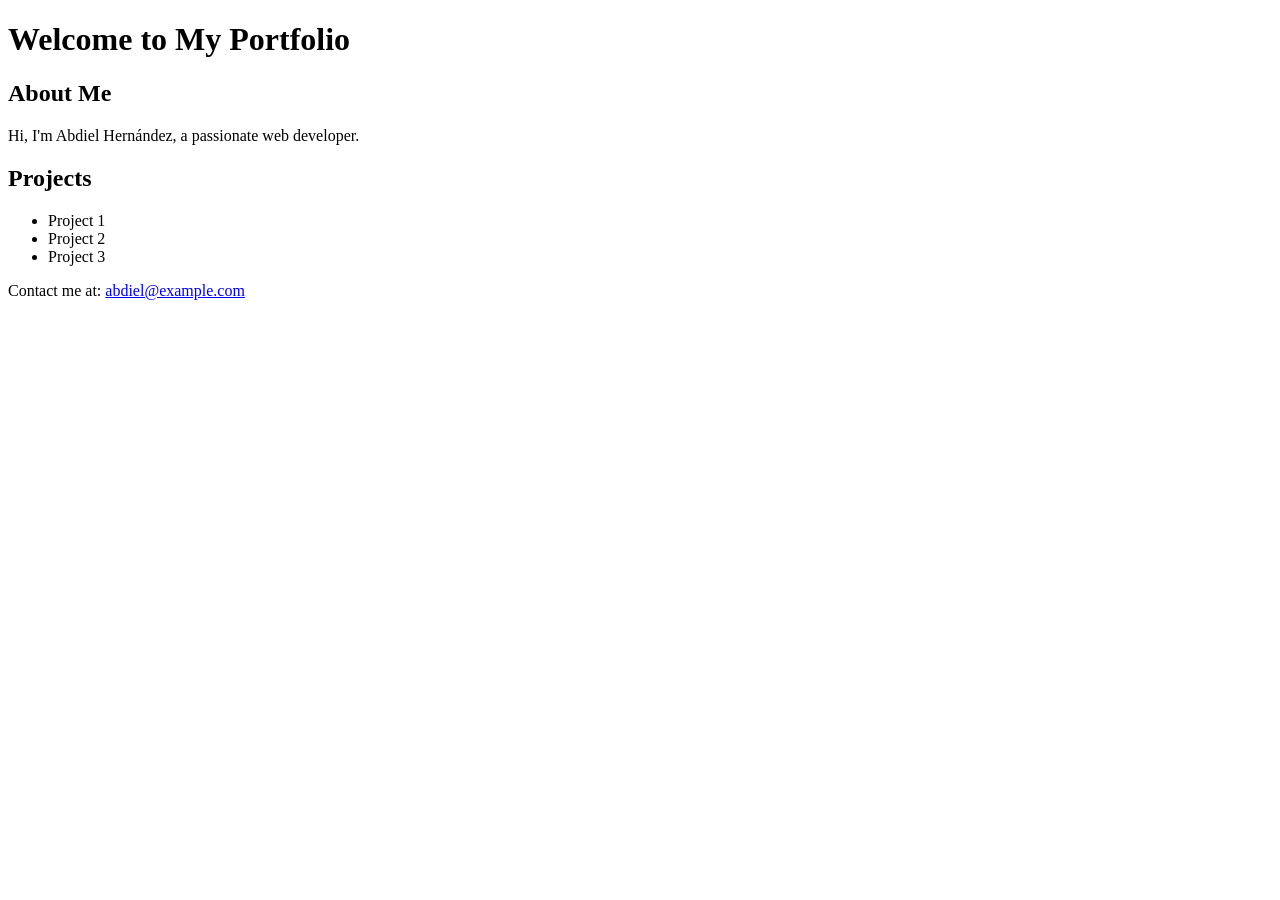
==== main.html @ af6ac1e0 "firts commit: estructura inicial del proyecto" ====
<!DOCTYPE html>
<html lang="en">
<head>
    <meta charset="UTF-8">
    <meta name="viewport" content="width=device-width, initial-scale=1.0">
    <title>Portfolio - Abdiel Hernández</title>
</head>
<body>
    <header>
        <h1>Welcome to My Portfolio</h1>
    </header>
    <main>
        <section>
            <h2>About Me</h2>
            <p>Hi, I'm Abdiel Hernández, a passionate web developer.</p>
        </section>
        <section>
            <h2>Projects</h2>
            <ul>
                <li>Project 1</li>
                <li>Project 2</li>
                <li>Project 3</li>
            </ul>
        </section>
    </main>
    <footer>
        <p>Contact me at: <a href="mailto:abdiel@example.com">abdiel@example.com</a></p>
    </footer>
</body>
</html>
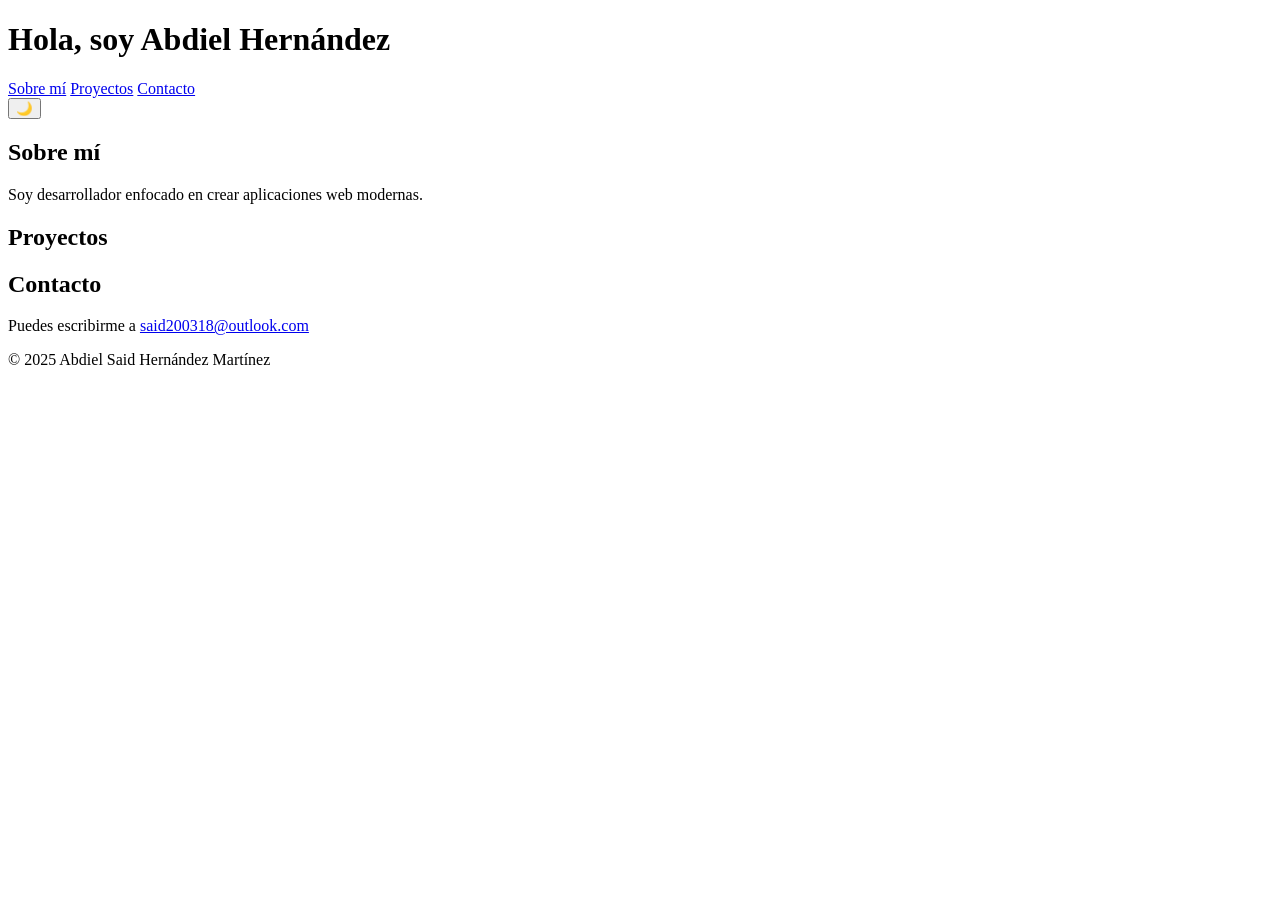
==== commit cf69b5bc: "second commit: Archivos necesarios" ====
--- a/main.html
+++ b/main.html
@@ -1,30 +1,41 @@
 <!DOCTYPE html>
-<html lang="en">
+<html lang="es">
 <head>
-    <meta charset="UTF-8">
-    <meta name="viewport" content="width=device-width, initial-scale=1.0">
-    <title>Portfolio - Abdiel Hernández</title>
+  <meta charset="UTF-8">
+  <meta name="viewport" content="width=device-width, initial-scale=1.0">
+  <title>Mi Portfolio</title>
+  <link rel="stylesheet" href="style.css">
 </head>
 <body>
-    <header>
-        <h1>Welcome to My Portfolio</h1>
-    </header>
-    <main>
-        <section>
-            <h2>About Me</h2>
-            <p>Hi, I'm Abdiel Hernández, a passionate web developer.</p>
-        </section>
-        <section>
-            <h2>Projects</h2>
-            <ul>
-                <li>Project 1</li>
-                <li>Project 2</li>
-                <li>Project 3</li>
-            </ul>
-        </section>
-    </main>
-    <footer>
-        <p>Contact me at: <a href="mailto:abdiel@example.com">abdiel@example.com</a></p>
-    </footer>
+  <header>
+    <h1>Hola, soy Abdiel Hernández</h1>
+    <nav>
+      <a href="#about">Sobre mí</a>
+      <a href="#projects">Proyectos</a>
+      <a href="#contact">Contacto</a>
+    </nav>
+    <button id="toggle-theme">🌙</button>
+  </header>
+
+  <section id="about">
+    <h2>Sobre mí</h2>
+    <p>Soy desarrollador enfocado en crear aplicaciones web modernas.</p>
+  </section>
+
+  <section id="projects">
+    <h2>Proyectos</h2>
+    <div id="project-list"></div>
+  </section>
+
+  <section id="contact">
+    <h2>Contacto</h2>
+    <p>Puedes escribirme a <a href="mailto:said200318@outlook.com">said200318@outlook.com</a></p>
+  </section>
+
+  <footer>
+    <p>© 2025 Abdiel Said Hernández Martínez</p>
+  </footer>
+
+  <script src="script.js"></script>
 </body>
-</html>+</html>
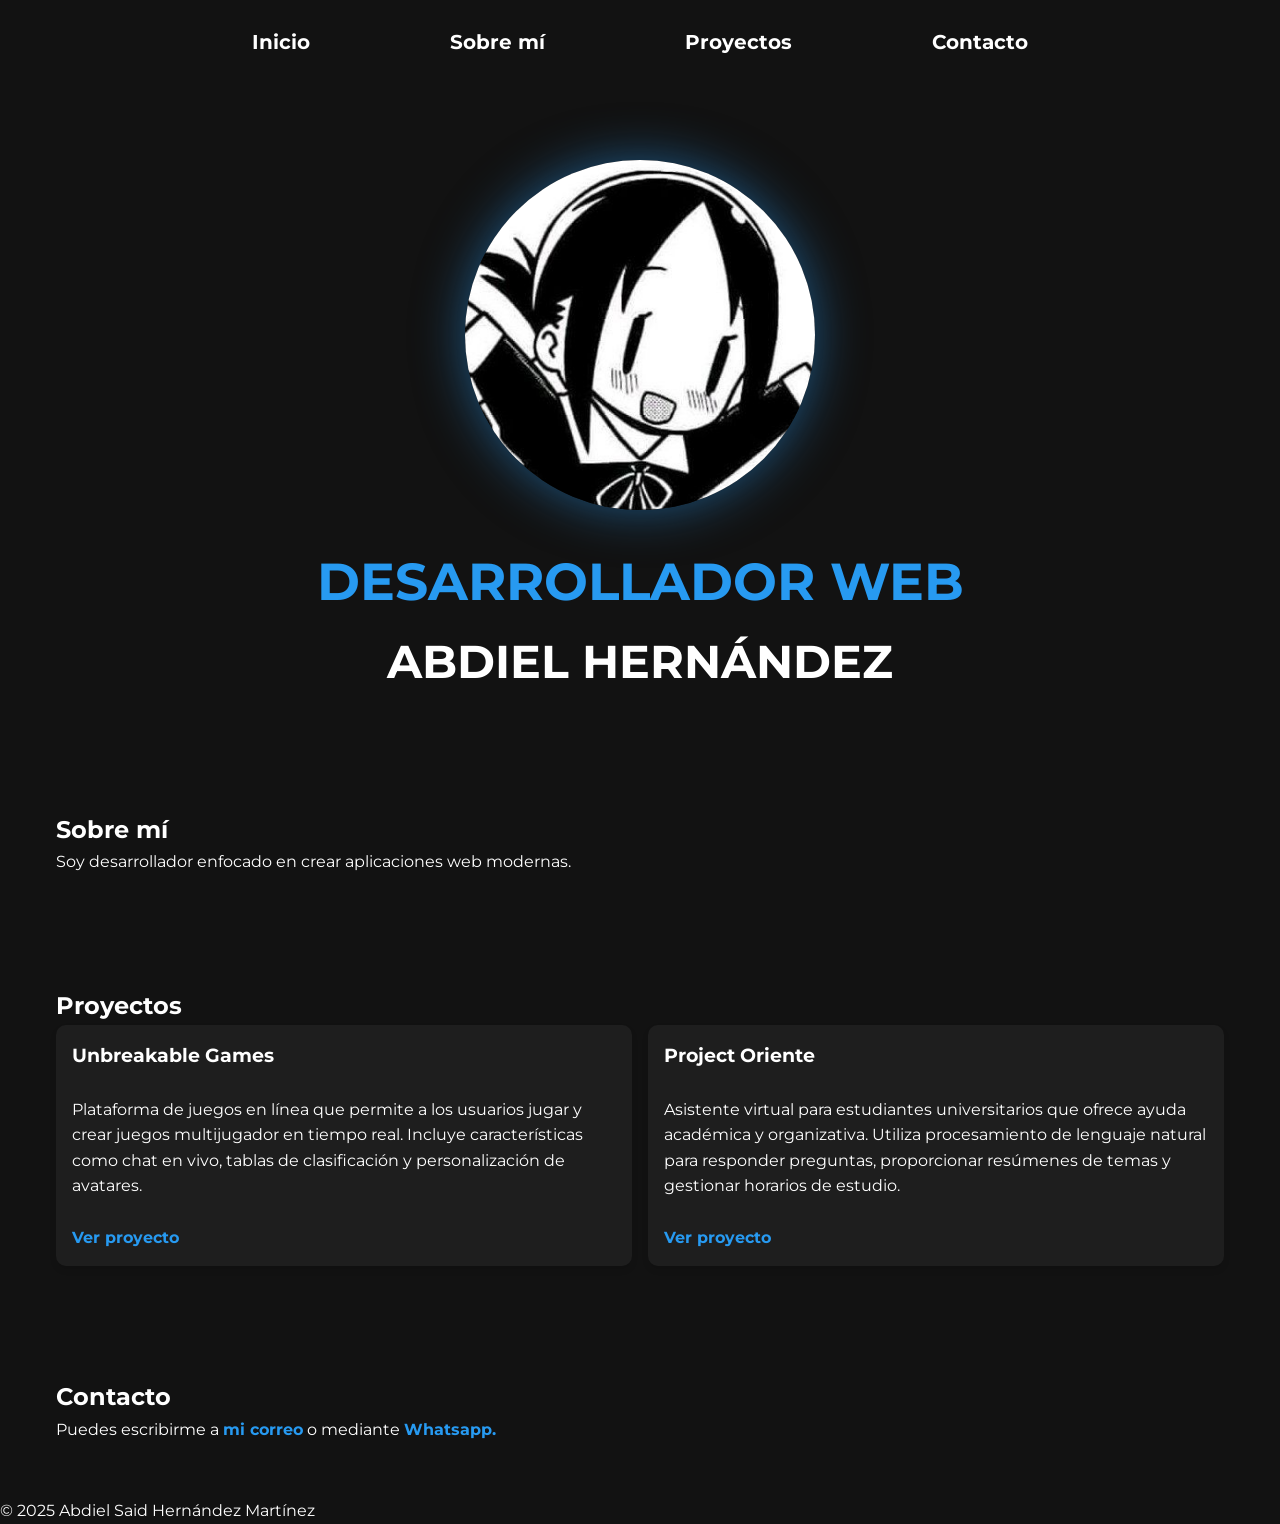
==== commit fb488131: "Cambio grande en todo el proyecto" ====
--- a/main.html
+++ b/main.html
@@ -5,17 +5,25 @@
   <meta name="viewport" content="width=device-width, initial-scale=1.0">
   <title>Mi Portfolio</title>
   <link rel="stylesheet" href="style.css">
+  <link rel="preconnect" href="https://fonts.googleapis.com">
+  <link rel="preconnect" href="https://fonts.gstatic.com" crossorigin>
+  <link href="https://fonts.googleapis.com/css2?family=Montserrat:ital,wght@0,100..900;1,100..900&display=swap" rel="stylesheet">
 </head>
 <body>
   <header>
-    <h1>Hola, soy Abdiel Hernández</h1>
     <nav>
+      <a href="#Title">Inicio</a>
       <a href="#about">Sobre mí</a>
       <a href="#projects">Proyectos</a>
       <a href="#contact">Contacto</a>
     </nav>
-    <button id="toggle-theme">🌙</button>
   </header>
+  
+  <section  id="Title">
+    <img src="Resources/profile.jpeg" alt="Foto de perfil" id="profile-img">
+    <h1>DESARROLLADOR WEB</h1>
+    <h2>ABDIEL HERNÁNDEZ</h2>
+  </section>
 
   <section id="about">
     <h2>Sobre mí</h2>
@@ -28,8 +36,8 @@
   </section>
 
   <section id="contact">
-    <h2>Contacto</h2>
-    <p>Puedes escribirme a <a href="mailto:said200318@outlook.com">said200318@outlook.com</a></p>
+    <h2>Contacto</h2> 
+    <p>Puedes escribirme a <a href="mailto:said200318@outlook.com">mi correo</a> o mediante <a href="https://www.whatsappto.com/7821004745" target="_blank">Whatsapp.</a></p>
   </section>
 
   <footer>
@@ -38,4 +46,4 @@
 
   <script src="script.js"></script>
 </body>
-</html>
+</html>
--- a/style.css
+++ b/style.css
@@ -0,0 +1,106 @@
+* {
+  margin: 0;
+  padding: 0;
+  box-sizing: border-box;
+}
+
+body {
+  font-family: Montserrat, sans-serif;
+  background: #121212;
+  color: #fff;
+  line-height: 1.6;
+}
+
+header {
+  background: #121212;
+  color: #fff;
+  padding: 1rem;
+  display: flex;
+  justify-content: center;
+  align-items: center;
+  display: sticky;
+  top: 0;
+}
+
+nav{
+  display: flex;
+  justify-content: center;
+  align-items: center;
+}
+
+nav a {
+  justify-content: center;
+  align-items: center;
+  font-size: 20px;
+  font-weight: bold;
+  color: #fff;
+  padding: 10px 70px;
+  text-decoration: none;
+}
+
+section {
+  padding: 3.5rem;
+}
+
+span {
+  font-size: 24px;
+  font-style: bold;
+  padding: 10px;
+}
+
+#Title {
+  display: flex;
+  flex-direction: column;
+  align-items: center;
+  margin-top: 20px;
+}
+
+#Title h1 {
+  font-size: 52px;
+  justify-content: center;
+  align-items: center;
+  font-weight: bold;
+  color: #279af1;
+  margin-top: 30px;
+}
+
+#Title h2 {
+  font-size: 46px;
+  justify-content: center;
+  align-items: center;
+  font-weight: bold;
+  color: #fff;
+  margin-top: 2px;
+}
+
+#profile-img {
+  width: 350px;
+  height: 350px;
+  border-radius: 50%;
+  box-shadow: 0 0 50px rgba(39, 154, 241, 0.5);
+  display: block;
+}
+
+#contact a {
+  font-weight: bold;
+  text-decoration: none;
+  color: #279af1;
+}
+
+#project-list {
+  display: grid;
+  grid-template-columns: repeat(auto-fit, minmax(250px, 1fr));
+  gap: 1rem;
+}
+
+.project-card {
+  background: #1e1e1e;
+  padding: 1rem;
+  border-radius: 10px;
+  box-shadow: 0px 4px 6px rgba(0,0,0,0.1);
+  transition: transform 0.2s;
+}
+
+.project-card:hover {
+  transform: scale(1.03);
+}
